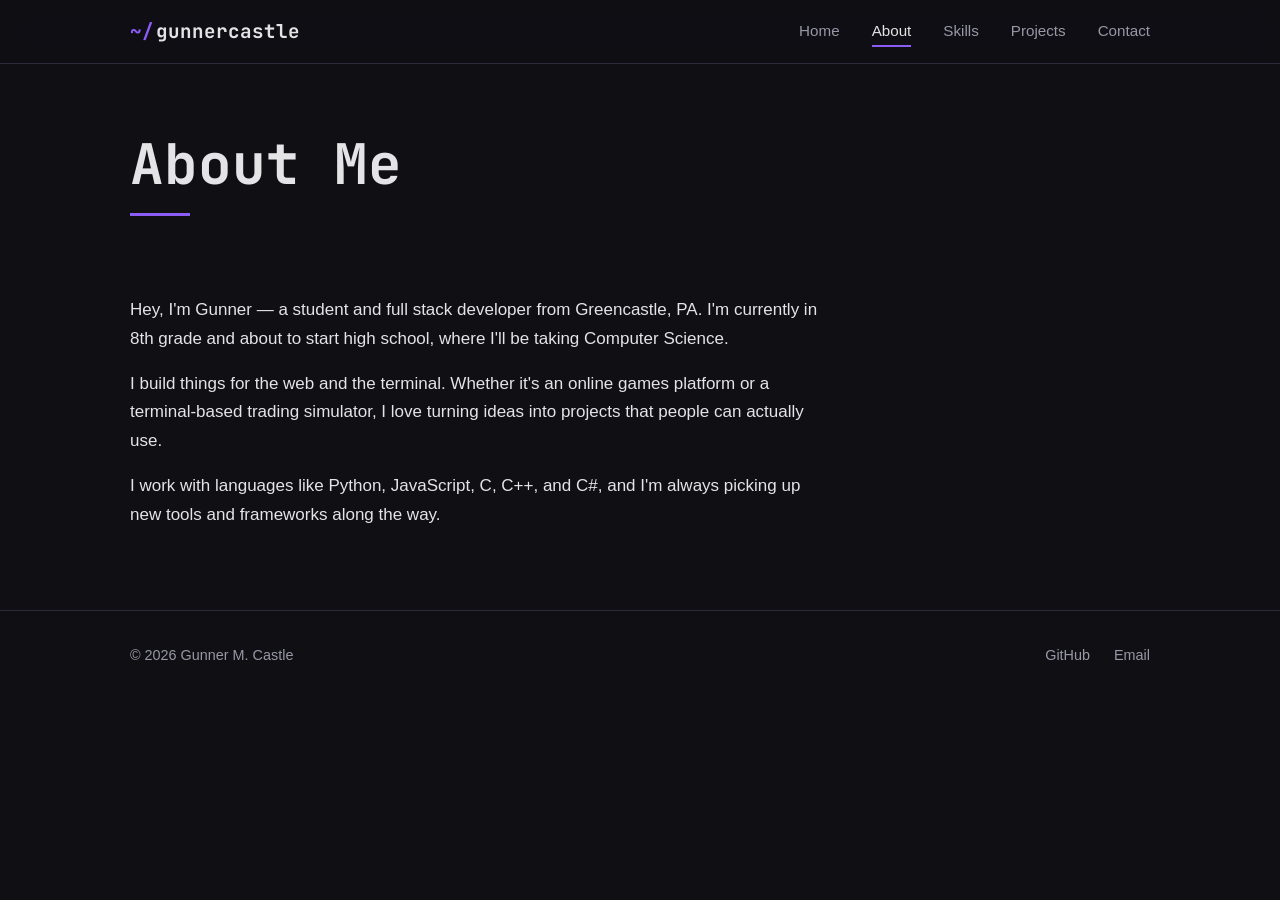
==== about.html @ 833423a6 "Build full portfolio site with 5 pages - Home with terminal-style typing animation - About, Skills, " ====
<!DOCTYPE html>
<html lang="en">
<head>
  <meta charset="UTF-8">
  <meta name="viewport" content="width=device-width, initial-scale=1.0">
  <title>About | Gunner M. Castle</title>
  <meta name="description" content="About Gunner M. Castle — student and full stack developer from Greencastle, PA.">
  <link rel="stylesheet" href="css/style.css">
</head>
<body>
  <a href="#main" class="skip-link">Skip to content</a>

  <header class="site-header">
    <nav class="nav" aria-label="Primary">
      <a class="nav__brand" href="index.html">
        <span class="nav__prompt" aria-hidden="true">~/</span>
        <span>gunnercastle</span>
      </a>
      <button class="nav__toggle" aria-label="Toggle navigation" aria-expanded="false">
        <span></span>
      </button>
      <ul class="nav__links" id="nav-links">
        <li><a href="index.html" data-route="index.html">Home</a></li>
        <li><a href="about.html" data-route="about.html">About</a></li>
        <li><a href="skills.html" data-route="skills.html">Skills</a></li>
        <li><a href="projects.html" data-route="projects.html">Projects</a></li>
        <li><a href="contact.html" data-route="contact.html">Contact</a></li>
      </ul>
    </nav>
  </header>

  <main id="main">
    <section class="page-header">
      <div class="container">
        <h1>About Me</h1>
      </div>
    </section>
    <section class="section">
      <div class="container">
        <div class="about__content">
          <p>Hey, I'm Gunner — a student and full stack developer from Greencastle, PA. I'm currently in 8th grade and about to start high school, where I'll be taking Computer Science.</p>
          <p>I build things for the web and the terminal. Whether it's an online games platform or a terminal-based trading simulator, I love turning ideas into projects that people can actually use.</p>
          <p>I work with languages like Python, JavaScript, C, C++, and C#, and I'm always picking up new tools and frameworks along the way.</p>
        </div>
      </div>
    </section>
  </main>

  <footer class="site-footer">
    <div class="container">
      <p>&copy; <span id="year"></span> Gunner M. Castle</p>
      <div class="footer__links">
        <a href="https://github.com/realtripleg" target="_blank" rel="noopener">GitHub</a>
        <a href="mailto:gce@gunnercastle.com">Email</a>
      </div>
    </div>
  </footer>

  <script src="js/main.js"></script>
</body>
</html>
---- css/style.css ----
@import url('https://fonts.googleapis.com/css2?family=JetBrains+Mono:wght@400;700&display=swap');

/* ── Variables ── */
:root {
  --color-bg: #0f0f14;
  --color-bg-card: #1a1a24;
  --color-bg-elevated: #22222e;
  --color-text: #e4e4e7;
  --color-text-muted: #9898a6;
  --color-accent: #8b5cf6;
  --color-accent-hover: #7c3aed;
  --color-accent-glow: rgba(139, 92, 246, 0.15);
  --color-border: #2a2a3a;

  --font-mono: 'JetBrains Mono', 'Courier New', monospace;
  --font-body: -apple-system, BlinkMacSystemFont, 'Segoe UI', Roboto, 'Helvetica Neue', Arial, sans-serif;

  --container-max: 1100px;
  --nav-height: 64px;
  --radius: 8px;
  --transition: 200ms ease;
}

/* ── Reset ── */
*, *::before, *::after { box-sizing: border-box; margin: 0; padding: 0; }
html { scroll-behavior: smooth; }
img { max-width: 100%; display: block; }
a { color: var(--color-accent); text-decoration: none; transition: color var(--transition); }
a:hover { color: var(--color-accent-hover); }
ul { list-style: none; }

/* ── Base Typography ── */
body {
  font-family: var(--font-body);
  font-size: 17px;
  line-height: 1.7;
  color: var(--color-text);
  background: var(--color-bg);
  -webkit-font-smoothing: antialiased;
}

h1, h2, h3 {
  font-family: var(--font-mono);
  font-weight: 700;
  line-height: 1.3;
  color: var(--color-text);
}

h1 { font-size: clamp(2.2rem, 5vw, 3.5rem); }
h2 { font-size: clamp(1.8rem, 3.5vw, 2.4rem); }
h3 { font-size: clamp(1.3rem, 2vw, 1.6rem); }

p + p { margin-top: 1rem; }

/* ── Utilities ── */
.container {
  width: 100%;
  max-width: var(--container-max);
  margin: 0 auto;
  padding: 0 clamp(1.25rem, 4vw, 2.5rem);
}

.text-muted { color: var(--color-text-muted); }

.skip-link {
  position: absolute;
  top: -100%;
  left: 1rem;
  padding: 0.75rem 1.5rem;
  background: var(--color-accent);
  color: #fff;
  border-radius: var(--radius);
  z-index: 1000;
  font-weight: 600;
}
.skip-link:focus { top: 1rem; }

/* ── Navigation ── */
.site-header {
  position: fixed;
  top: 0;
  left: 0;
  right: 0;
  height: var(--nav-height);
  background: rgba(15, 15, 20, 0.9);
  backdrop-filter: blur(12px);
  border-bottom: 1px solid var(--color-border);
  z-index: 100;
}

.nav {
  display: flex;
  align-items: center;
  justify-content: space-between;
  height: 100%;
  max-width: var(--container-max);
  margin: 0 auto;
  padding: 0 clamp(1.25rem, 4vw, 2.5rem);
}

.nav__brand {
  font-family: var(--font-mono);
  font-size: 1.2rem;
  font-weight: 700;
  color: var(--color-text);
  display: flex;
  align-items: center;
  gap: 0;
}
.nav__brand:hover { color: var(--color-text); }

.nav__prompt {
  color: var(--color-accent);
  margin-right: 2px;
}

.nav__links {
  display: flex;
  gap: 2rem;
}

.nav__links a {
  color: var(--color-text-muted);
  font-size: 0.95rem;
  padding: 0.5rem 0;
  position: relative;
  transition: color var(--transition);
}

.nav__links a::after {
  content: '';
  position: absolute;
  bottom: 0;
  left: 0;
  right: 0;
  height: 2px;
  background: var(--color-accent);
  transform: scaleX(0);
  transition: transform var(--transition);
}

.nav__links a:hover,
.nav__links a.is-active {
  color: var(--color-text);
}

.nav__links a.is-active::after,
.nav__links a:hover::after {
  transform: scaleX(1);
}

/* Hamburger */
.nav__toggle {
  display: none;
  background: none;
  border: none;
  cursor: pointer;
  width: 44px;
  height: 44px;
  position: relative;
  flex-shrink: 0;
}

.nav__toggle span,
.nav__toggle span::before,
.nav__toggle span::after {
  display: block;
  width: 24px;
  height: 2px;
  background: var(--color-text);
  position: absolute;
  left: 10px;
  transition: var(--transition);
}

.nav__toggle span { top: 21px; }
.nav__toggle span::before { content: ''; top: -7px; }
.nav__toggle span::after { content: ''; top: 7px; }

.nav__toggle[aria-expanded="true"] span { background: transparent; }
.nav__toggle[aria-expanded="true"] span::before { top: 0; transform: rotate(45deg); }
.nav__toggle[aria-expanded="true"] span::after { top: 0; transform: rotate(-45deg); }

/* ── Hero ── */
.hero {
  min-height: 100vh;
  display: flex;
  align-items: center;
  justify-content: center;
  text-align: center;
  padding-top: var(--nav-height);
}

.hero__terminal {
  font-family: var(--font-mono);
  font-size: clamp(0.95rem, 2vw, 1.15rem);
  margin-bottom: 2rem;
  color: var(--color-text-muted);
}

.hero__prompt { color: var(--color-accent); }

.hero__typed { color: var(--color-text); }

.hero__cursor {
  display: inline-block;
  width: 10px;
  height: 1.2em;
  background: var(--color-accent);
  margin-left: 2px;
  vertical-align: text-bottom;
  animation: blink 1s step-end infinite;
}

@keyframes blink {
  0%, 100% { opacity: 1; }
  50% { opacity: 0; }
}

.hero h1 { margin-bottom: 0.5rem; }

.hero__subtitle {
  font-size: 1.3rem;
  color: var(--color-text-muted);
  margin-bottom: 0.25rem;
}

.hero__location {
  font-size: 1rem;
  margin-bottom: 2rem;
}

.hero__actions {
  display: flex;
  gap: 1rem;
  justify-content: center;
  flex-wrap: wrap;
}

/* ── Buttons ── */
.btn {
  display: inline-flex;
  align-items: center;
  justify-content: center;
  padding: 0.75rem 1.75rem;
  border-radius: var(--radius);
  font-size: 1rem;
  font-weight: 600;
  cursor: pointer;
  transition: all var(--transition);
  border: 2px solid transparent;
  min-height: 44px;
  min-width: 44px;
  text-decoration: none;
}

.btn--primary {
  background: var(--color-accent);
  color: #fff;
  border-color: var(--color-accent);
}
.btn--primary:hover {
  background: var(--color-accent-hover);
  border-color: var(--color-accent-hover);
  color: #fff;
}

.btn--outline {
  background: transparent;
  color: var(--color-accent);
  border-color: var(--color-accent);
}
.btn--outline:hover {
  background: var(--color-accent-glow);
  color: var(--color-accent);
}

.btn--small {
  padding: 0.5rem 1.25rem;
  font-size: 0.9rem;
}

/* ── Page Header ── */
.page-header {
  padding: calc(var(--nav-height) + 4rem) 0 3rem;
}

.page-header h1 {
  position: relative;
  display: inline-block;
}

.page-header h1::after {
  content: '';
  display: block;
  width: 60px;
  height: 3px;
  background: var(--color-accent);
  margin-top: 0.75rem;
}

/* ── Sections ── */
.section {
  padding: 2rem 0 5rem;
}

.about__content {
  max-width: 700px;
}

/* ── Cards ── */
.card {
  background: var(--color-bg-card);
  border: 1px solid var(--color-border);
  border-radius: var(--radius);
  padding: 2rem;
  transition: border-color var(--transition), box-shadow var(--transition);
}

.card:hover {
  border-color: var(--color-accent);
  box-shadow: 0 0 20px var(--color-accent-glow);
}

.card h3 { margin-bottom: 1.25rem; }

/* ── Skills ── */
.skills-grid {
  display: grid;
  grid-template-columns: repeat(auto-fit, minmax(300px, 1fr));
  gap: 1.5rem;
}

.skill-tags {
  display: flex;
  flex-wrap: wrap;
  gap: 0.6rem;
}

.skill-tag {
  display: inline-block;
  padding: 0.4rem 1rem;
  background: var(--color-accent-glow);
  color: var(--color-accent);
  border: 1px solid rgba(139, 92, 246, 0.25);
  border-radius: 100px;
  font-size: 0.9rem;
  font-family: var(--font-mono);
  font-weight: 400;
}

/* ── Projects ── */
.projects-grid {
  display: grid;
  grid-template-columns: repeat(auto-fit, minmax(340px, 1fr));
  gap: 1.5rem;
}

.project-card {
  background: var(--color-bg-card);
  border: 1px solid var(--color-border);
  border-left: 3px solid var(--color-accent);
  border-radius: var(--radius);
  padding: 2rem;
  transition: border-color var(--transition), box-shadow var(--transition);
}

.project-card:hover {
  border-color: var(--color-accent);
  box-shadow: 0 0 20px var(--color-accent-glow);
}

.project-card h3 { margin-bottom: 0.75rem; }
.project-card p { margin-bottom: 1.25rem; color: var(--color-text-muted); }

.project-links {
  display: flex;
  gap: 0.75rem;
  margin-top: 1.5rem;
  flex-wrap: wrap;
}

/* ── Contact ── */
.contact-layout {
  display: grid;
  grid-template-columns: 1fr 1fr;
  gap: 3rem;
  align-items: start;
}

.contact-info h2 { margin-bottom: 1rem; }
.contact-info p { color: var(--color-text-muted); margin-bottom: 1.5rem; }

.contact-list {
  display: flex;
  flex-direction: column;
  gap: 1rem;
}

.contact-list li { line-height: 1.5; }
.contact-list strong {
  display: block;
  font-size: 0.85rem;
  color: var(--color-text-muted);
  text-transform: uppercase;
  letter-spacing: 0.05em;
  margin-bottom: 0.15rem;
}

.contact-form {
  display: flex;
  flex-direction: column;
  gap: 1.25rem;
}

.form-group { display: flex; flex-direction: column; gap: 0.4rem; }

.form-group label {
  font-size: 0.9rem;
  font-weight: 600;
  color: var(--color-text-muted);
}

.form-group input,
.form-group textarea {
  padding: 0.75rem 1rem;
  background: var(--color-bg-elevated);
  border: 1px solid var(--color-border);
  border-radius: var(--radius);
  color: var(--color-text);
  font-family: var(--font-body);
  font-size: 1rem;
  transition: border-color var(--transition);
  min-height: 44px;
}

.form-group input:focus,
.form-group textarea:focus {
  outline: none;
  border-color: var(--color-accent);
  box-shadow: 0 0 0 3px var(--color-accent-glow);
}

.form-group textarea { resize: vertical; }

/* ── Footer ── */
.site-footer {
  border-top: 1px solid var(--color-border);
  padding: 2rem 0;
}

.site-footer .container {
  display: flex;
  justify-content: space-between;
  align-items: center;
  flex-wrap: wrap;
  gap: 1rem;
}

.site-footer p { color: var(--color-text-muted); font-size: 0.9rem; }

.footer__links {
  display: flex;
  gap: 1.5rem;
}

.footer__links a {
  color: var(--color-text-muted);
  font-size: 0.9rem;
}
.footer__links a:hover { color: var(--color-accent); }

/* ── Scroll Reveal ── */
[data-reveal] {
  opacity: 0;
  transform: translateY(20px);
  transition: opacity 0.5s ease, transform 0.5s ease;
}

[data-reveal].is-visible {
  opacity: 1;
  transform: translateY(0);
}

/* ── Focus ── */
:focus-visible {
  outline: 2px solid var(--color-accent);
  outline-offset: 2px;
}

/* ── Responsive ── */
@media (max-width: 768px) {
  .nav__toggle { display: block; }

  .nav__links {
    position: fixed;
    top: var(--nav-height);
    left: 0;
    right: 0;
    bottom: 0;
    background: var(--color-bg);
    flex-direction: column;
    align-items: center;
    justify-content: center;
    gap: 2.5rem;
    transform: translateX(100%);
    transition: transform 0.3s ease;
  }

  .nav__links.is-open { transform: translateX(0); }

  .nav__links a { font-size: 1.3rem; }

  .contact-layout { grid-template-columns: 1fr; }

  .skills-grid,
  .projects-grid {
    grid-template-columns: 1fr;
  }
}

@media (max-width: 480px) {
  .hero__actions { flex-direction: column; align-items: center; }
  .hero__actions .btn { width: 100%; max-width: 280px; }
}

/* ── Reduced Motion ── */
@media (prefers-reduced-motion: reduce) {
  *, *::before, *::after {
    animation-duration: 0.01ms !important;
    transition-duration: 0.01ms !important;
  }
  html { scroll-behavior: auto; }
  [data-reveal] { opacity: 1; transform: none; }
}
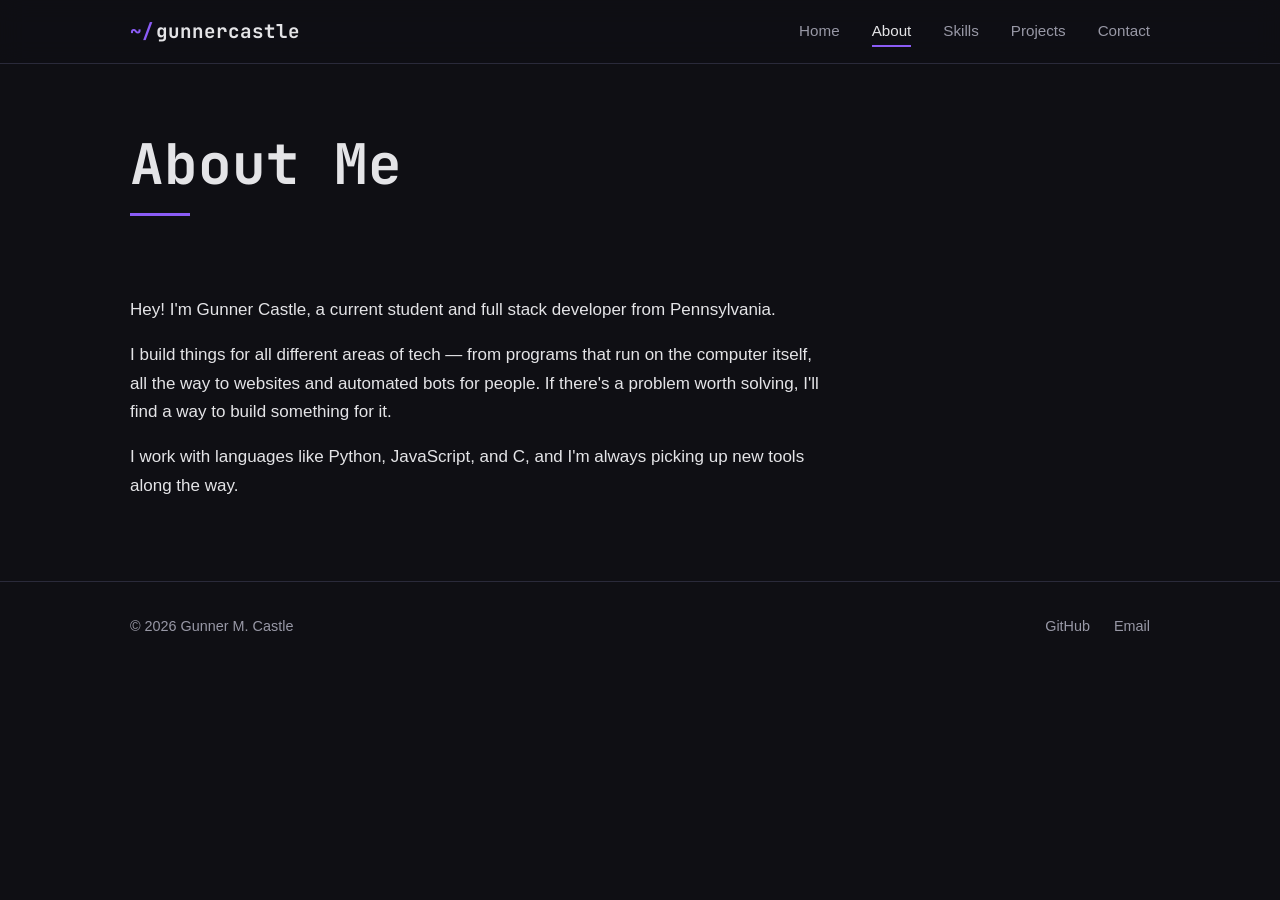
==== commit 850a3878: "Update about page bio Co-Authored-By: Claude Opus 4.6 <noreply@anthropic.com>" ====
--- a/about.html
+++ b/about.html
@@ -38,9 +38,9 @@
     <section class="section">
       <div class="container">
         <div class="about__content">
-          <p>Hey, I'm Gunner — a student and full stack developer from Greencastle, PA. I'm currently in 8th grade and about to start high school, where I'll be taking Computer Science.</p>
-          <p>I build things for the web and the terminal. Whether it's an online games platform or a terminal-based trading simulator, I love turning ideas into projects that people can actually use.</p>
-          <p>I work with languages like Python, JavaScript, C, C++, and C#, and I'm always picking up new tools and frameworks along the way.</p>
+          <p>Hey! I'm Gunner Castle, a current student and full stack developer from Pennsylvania.</p>
+          <p>I build things for all different areas of tech — from programs that run on the computer itself, all the way to websites and automated bots for people. If there's a problem worth solving, I'll find a way to build something for it.</p>
+          <p>I work with languages like Python, JavaScript, and C, and I'm always picking up new tools along the way.</p>
         </div>
       </div>
     </section>
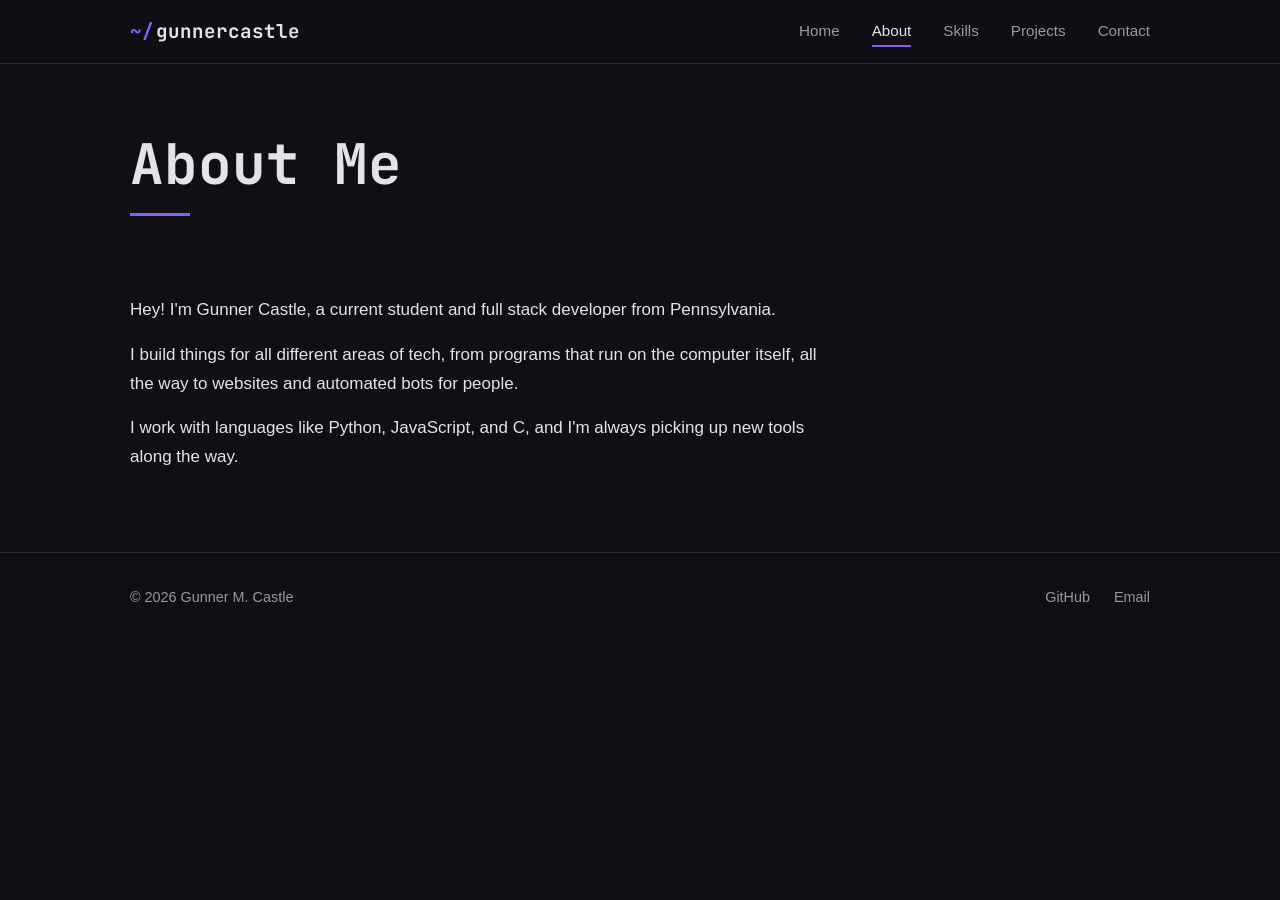
==== commit 65b05e4c: "Remove em-dash and extra line from bio Co-Authored-By: Claude Opus 4.6 <noreply@anthropic.com>" ====
--- a/about.html
+++ b/about.html
@@ -39,7 +39,7 @@
       <div class="container">
         <div class="about__content">
           <p>Hey! I'm Gunner Castle, a current student and full stack developer from Pennsylvania.</p>
-          <p>I build things for all different areas of tech — from programs that run on the computer itself, all the way to websites and automated bots for people. If there's a problem worth solving, I'll find a way to build something for it.</p>
+          <p>I build things for all different areas of tech, from programs that run on the computer itself, all the way to websites and automated bots for people.</p>
           <p>I work with languages like Python, JavaScript, and C, and I'm always picking up new tools along the way.</p>
         </div>
       </div>
